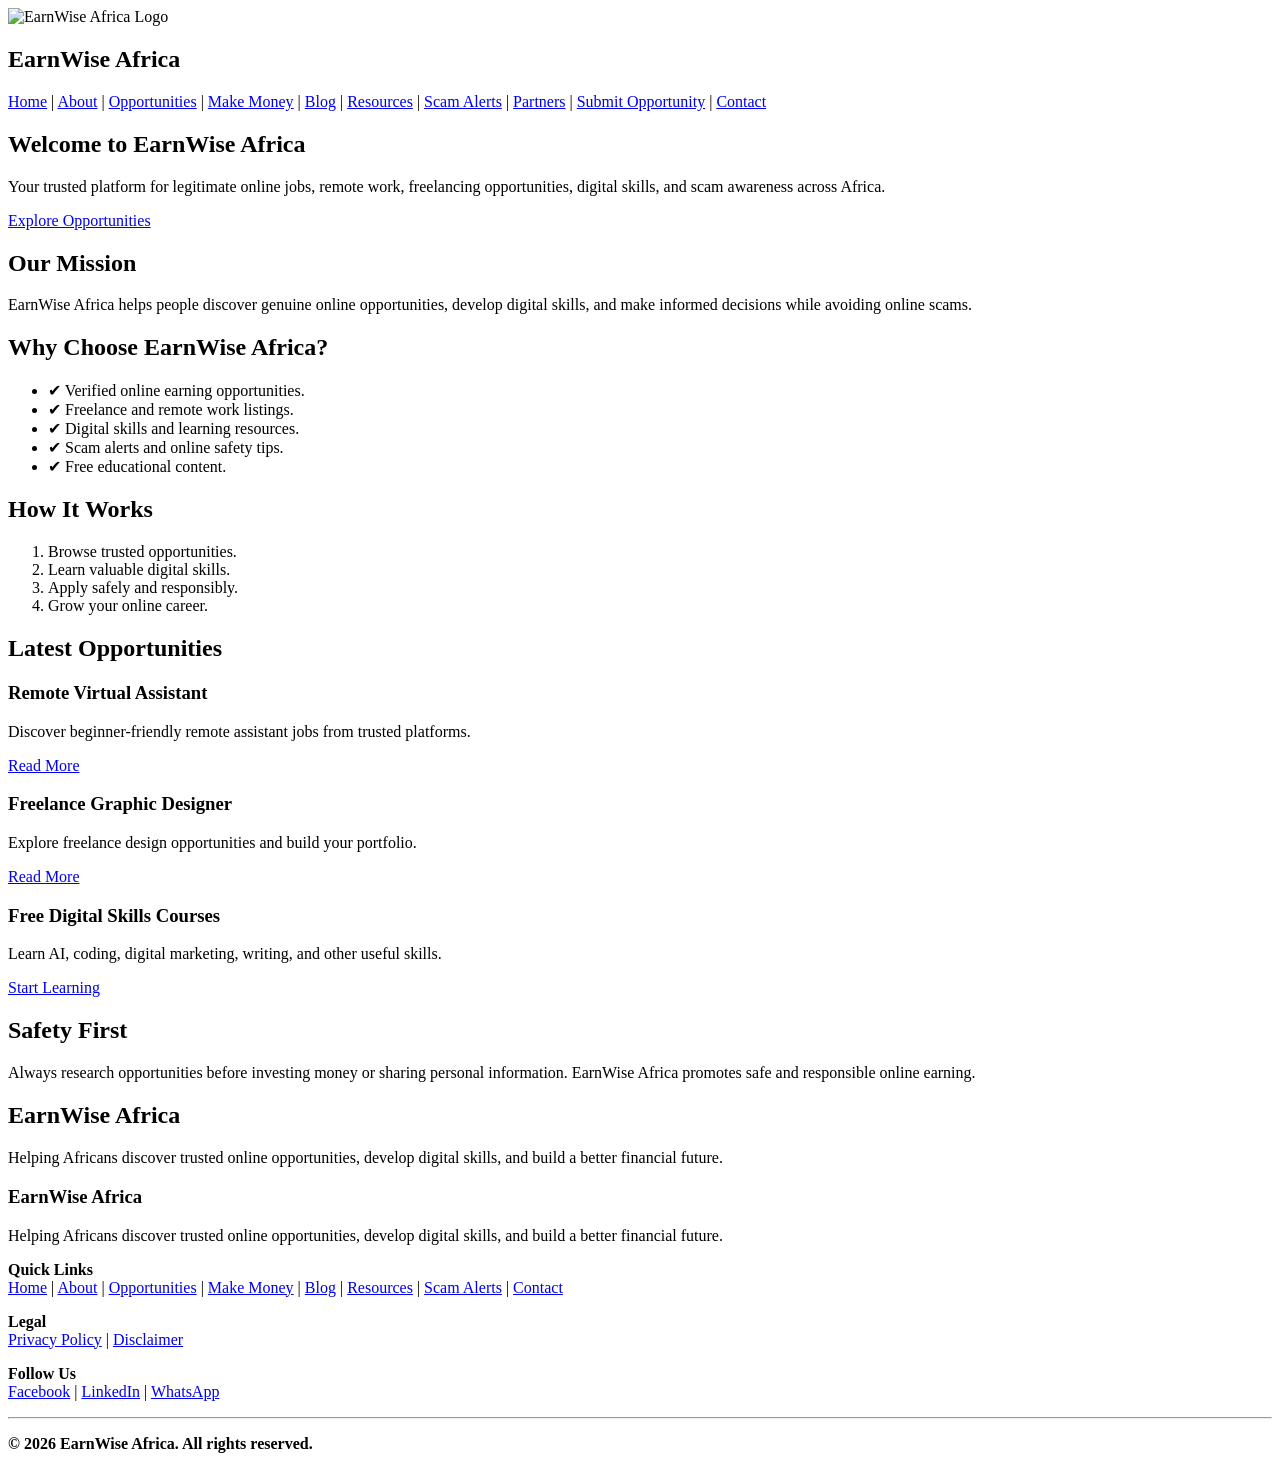
==== index.html @ fcb513c9 "Add initial index.html for EarnWise Africa website This is the initial commit of the index.html file" ====
<!DOCTYPE html>
<html lang="en">
<head>

<!-- Google Analytics -->
<script async src="https://www.googletagmanager.com/gtag/js?id=G-DNMQYMQJC2"></script>
<script>
window.dataLayer = window.dataLayer || [];
function gtag(){dataLayer.push(arguments);}
gtag('js', new Date());
gtag('config', 'G-DNMQYMQJC2');
</script>

<meta charset="UTF-8">
<meta name="viewport" content="width=device-width, initial-scale=1.0">

<!-- Google Search Console Verification -->
<meta name="google-site-verification" content="mtl_ciN6yXpcy8QKT2hGcUMTpzf0PStPU-qutTMoH50">

<!-- Google AdSense Verification -->
<meta name="google-adsense-account" content="ca-pub-9444051962136642">

<!-- Google AdSense Code -->
<script async src="https://pagead2.googlesyndication.com/pagead/js/adsbygoogle.js?client=ca-pub-9444051962136642"
crossorigin="anonymous"></script>

<meta name="description" content="EarnWise Africa helps Africans discover trusted online jobs, remote work, freelancing opportunities, digital skills, and scam awareness resources.">

<title>EarnWise Africa | Trusted Online Opportunities</title>

<link rel="stylesheet" href="style.css">

</head>

<body>

<nav>
<div class="logo-container">
<img src="file_00000000fa8471f48bc9422d1ed2f3ad.png" alt="EarnWise Africa Logo" class="logo">
<h2>EarnWise Africa</h2>
</div>

<div class="nav-links">
<a href="index.html">Home</a> |
<a href="about.html">About</a> |
<a href="opportunities.html">Opportunities</a> |
<a href="money.html">Make Money</a> |
<a href="blog.html">Blog</a> |
<a href="resources.html">Resources</a> |
<a href="scam-alerts.html">Scam Alerts</a> |
<a href="partners.html">Partners</a> |
<a href="submit-opportunity.html">Submit Opportunity</a> |
<a href="contact.html">Contact</a>
</div>
</nav>

<section class="hero">
<h1>Welcome to EarnWise Africa</h1>
<p>Your trusted platform for legitimate online jobs, remote work, freelancing opportunities, digital skills, and scam awareness across Africa.</p>
<a href="opportunities.html">Explore Opportunities</a>
</section>

<section>
<h2>Our Mission</h2>
<p>EarnWise Africa helps people discover genuine online opportunities, develop digital skills, and make informed decisions while avoiding online scams.</p>
</section>

<section>
<h2>Why Choose EarnWise Africa?</h2>
<ul>
<li>✔ Verified online earning opportunities.</li>
<li>✔ Freelance and remote work listings.</li>
<li>✔ Digital skills and learning resources.</li>
<li>✔ Scam alerts and online safety tips.</li>
<li>✔ Free educational content.</li>
</ul>
</section>

<section>
<h2>How It Works</h2>
<ol>
<li>Browse trusted opportunities.</li>
<li>Learn valuable digital skills.</li>
<li>Apply safely and responsibly.</li>
<li>Grow your online career.</li>
</ol>
</section>

<section>
<h2>Latest Opportunities</h2>

<div class="card">
<h3>Remote Virtual Assistant</h3>
<p>Discover beginner-friendly remote assistant jobs from trusted platforms.</p>
<a href="opportunities.html">Read More</a>
</div>

<div class="card">
<h3>Freelance Graphic Designer</h3>
<p>Explore freelance design opportunities and build your portfolio.</p>
<a href="opportunities.html">Read More</a>
</div>

<div class="card">
<h3>Free Digital Skills Courses</h3>
<p>Learn AI, coding, digital marketing, writing, and other useful skills.</p>
<a href="resources.html">Start Learning</a>
</div>
</section>

<section>
<h2>Safety First</h2>
<p>Always research opportunities before investing money or sharing personal information. EarnWise Africa promotes safe and responsible online earning.</p>
</section>

<section class="brand">
<h2>EarnWise Africa</h2>
<p>Helping Africans discover trusted online opportunities, develop digital skills, and build a better financial future.</p>
</section>

<footer>
<h3>EarnWise Africa</h3>
<p>Helping Africans discover trusted online opportunities, develop digital skills, and build a better financial future.</p>

<p><strong>Quick Links</strong><br>
<a href="index.html">Home</a> |
<a href="about.html">About</a> |
<a href="opportunities.html">Opportunities</a> |
<a href="money.html">Make Money</a> |
<a href="blog.html">Blog</a> |
<a href="resources.html">Resources</a> |
<a href="scam-alerts.html">Scam Alerts</a> |
<a href="contact.html">Contact</a></p>

<p><strong>Legal</strong><br>
<a href="privacy.html">Privacy Policy</a> |
<a href="disclaimer.html">Disclaimer</a></p>

<p><strong>Follow Us</strong><br>
<a href="YOUR_FACEBOOK_LINK" target="_blank">Facebook</a> |
<a href="YOUR_LINKEDIN_LINK" target="_blank">LinkedIn</a> |
<a href="YOUR_WHATSAPP_LINK" target="_blank">WhatsApp</a></p>

<hr>
<p><strong>&copy; 2026 EarnWise Africa. All rights reserved.</strong></p>
</footer>

</body>
</html>
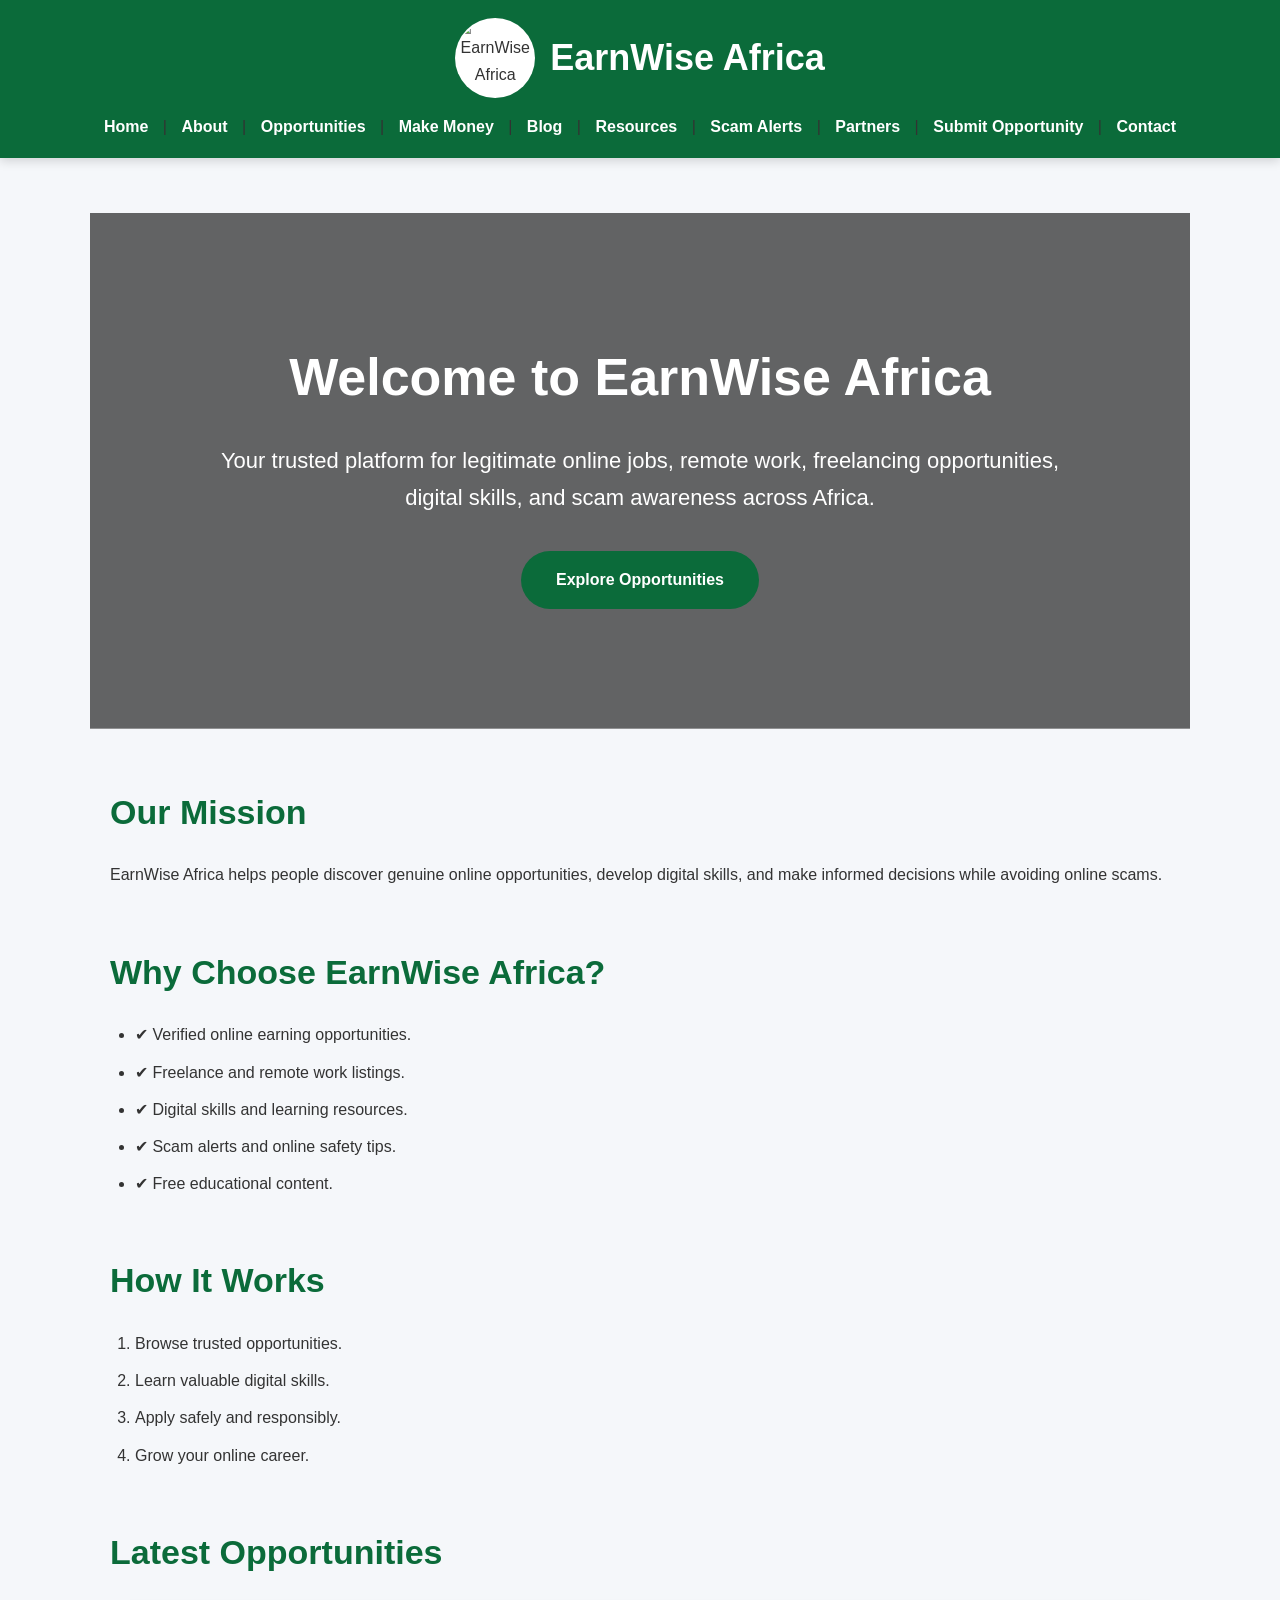
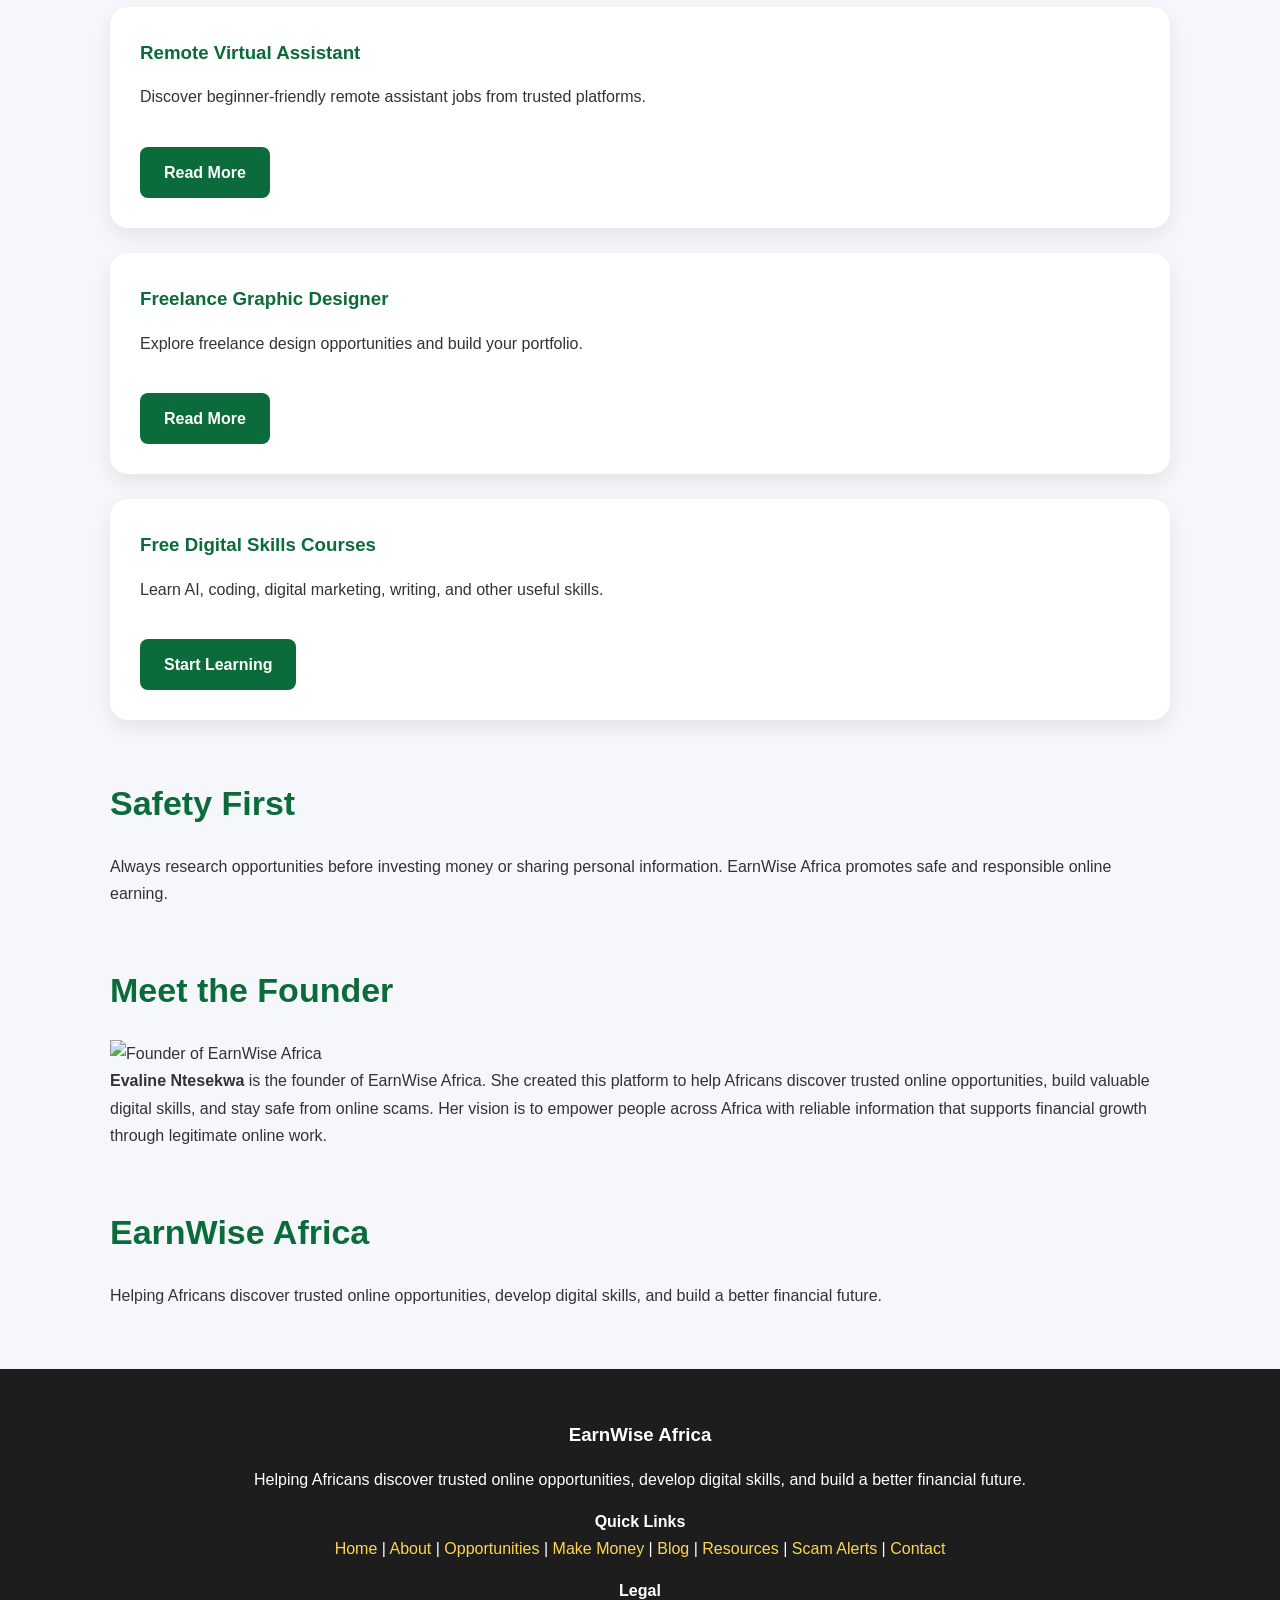
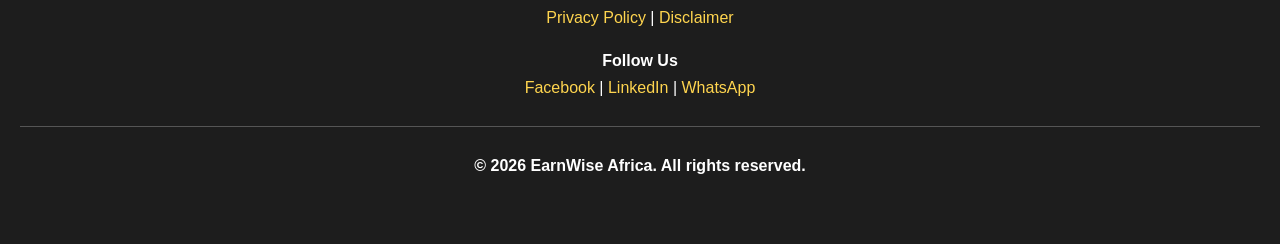
==== commit 7d2b3156: "Update index.html" ====
--- a/index.html
+++ b/index.html
@@ -17,10 +17,9 @@
 <!-- Google Search Console Verification -->
 <meta name="google-site-verification" content="mtl_ciN6yXpcy8QKT2hGcUMTpzf0PStPU-qutTMoH50">
 
-<!-- Google AdSense Verification -->
+<!-- Google AdSense -->
 <meta name="google-adsense-account" content="ca-pub-9444051962136642">
 
-<!-- Google AdSense Code -->
 <script async src="https://pagead2.googlesyndication.com/pagead/js/adsbygoogle.js?client=ca-pub-9444051962136642"
 crossorigin="anonymous"></script>
 
@@ -36,7 +35,7 @@
 
 <nav>
 <div class="logo-container">
-<img src="file_00000000fa8471f48bc9422d1ed2f3ad.png" alt="EarnWise Africa Logo" class="logo">
+<img src="logo.png" alt="EarnWise Africa Logo" class="logo">
 <h2>EarnWise Africa</h2>
 </div>
 
@@ -106,11 +105,21 @@
 <p>Learn AI, coding, digital marketing, writing, and other useful skills.</p>
 <a href="resources.html">Start Learning</a>
 </div>
+
 </section>
 
 <section>
 <h2>Safety First</h2>
 <p>Always research opportunities before investing money or sharing personal information. EarnWise Africa promotes safe and responsible online earning.</p>
+</section>
+
+<section class="founder">
+<h2>Meet the Founder</h2>
+
+<img src="founder.jpg" alt="Founder of EarnWise Africa" class="founder-photo">
+
+<p><strong>Evaline Ntesekwa</strong> is the founder of EarnWise Africa. She created this platform to help Africans discover trusted online opportunities, build valuable digital skills, and stay safe from online scams. Her vision is to empower people across Africa with reliable information that supports financial growth through legitimate online work.</p>
+
 </section>
 
 <section class="brand">
@@ -119,10 +128,13 @@
 </section>
 
 <footer>
+
 <h3>EarnWise Africa</h3>
+
 <p>Helping Africans discover trusted online opportunities, develop digital skills, and build a better financial future.</p>
 
 <p><strong>Quick Links</strong><br>
+
 <a href="index.html">Home</a> |
 <a href="about.html">About</a> |
 <a href="opportunities.html">Opportunities</a> |
@@ -130,19 +142,29 @@
 <a href="blog.html">Blog</a> |
 <a href="resources.html">Resources</a> |
 <a href="scam-alerts.html">Scam Alerts</a> |
-<a href="contact.html">Contact</a></p>
+<a href="contact.html">Contact</a>
+
+</p>
 
 <p><strong>Legal</strong><br>
+
 <a href="privacy.html">Privacy Policy</a> |
-<a href="disclaimer.html">Disclaimer</a></p>
+<a href="disclaimer.html">Disclaimer</a>
+
+</p>
 
 <p><strong>Follow Us</strong><br>
+
 <a href="YOUR_FACEBOOK_LINK" target="_blank">Facebook</a> |
 <a href="YOUR_LINKEDIN_LINK" target="_blank">LinkedIn</a> |
-<a href="YOUR_WHATSAPP_LINK" target="_blank">WhatsApp</a></p>
+<a href="YOUR_WHATSAPP_LINK" target="_blank">WhatsApp</a>
+
+</p>
 
 <hr>
+
 <p><strong>&copy; 2026 EarnWise Africa. All rights reserved.</strong></p>
+
 </footer>
 
 </body>
--- a/style.css
+++ b/style.css
@@ -0,0 +1,306 @@
+*{
+  margin:0;
+  padding:0;
+  box-sizing:border-box;
+}
+
+html{
+  scroll-behavior:smooth;
+}
+
+body{
+  font-family:Arial, Helvetica, sans-serif;
+  background:#f5f7fa;
+  color:#333;
+  line-height:1.7;
+}
+
+/* Navigation */
+
+nav{
+  background:#0b6b3a;
+  padding:18px;
+  text-align:center;
+  position:sticky;
+  top:0;
+  z-index:1000;
+  box-shadow:0 3px 10px rgba(0,0,0,.15);
+}
+
+/* Logo Container */
+
+.logo-container{
+  display:flex;
+  justify-content:center;
+  align-items:center;
+  gap:15px;
+  margin-bottom:15px;
+}
+
+.logo{
+  width:80px;
+  height:80px;
+  object-fit:contain;
+  border-radius:50%;
+  background:white;
+}
+
+.logo-container h2{
+  color:white;
+  font-size:36px;
+  margin:0;
+}
+
+nav h2{
+  color:white;
+  font-size:36px;
+  margin-bottom:15px;
+}
+
+.nav-links a,
+nav a{
+  color:white;
+  text-decoration:none;
+  margin:0 10px;
+  font-weight:bold;
+  transition:.3s;
+}
+
+nav a:hover{
+  color:#ffd54f;
+}
+
+/* Hero */
+
+.hero{
+  background:
+  linear-gradient(rgba(0,0,0,.6),rgba(0,0,0,.6)),
+  url("https://images.unsplash.com/photo-1521737604893-d14cc237f11d?w=1600");
+
+  background-size:cover;
+  background-position:center;
+  color:white;
+  text-align:center;
+  padding:120px 20px;
+}
+
+.hero h1{
+  font-size:52px;
+  margin-bottom:20px;
+}
+
+.hero p{
+  font-size:22px;
+  max-width:850px;
+  margin:auto;
+}
+
+.hero a{
+  display:inline-block;
+  margin-top:35px;
+  background:#0b6b3a;
+  color:white;
+  padding:15px 35px;
+  border-radius:40px;
+  text-decoration:none;
+  font-weight:bold;
+}
+
+.hero a:hover{
+  background:#09582f;
+}
+
+/* Sections */
+
+section{
+  max-width:1100px;
+  margin:55px auto;
+  padding:0 20px;
+}
+
+section h2{
+  color:#0b6b3a;
+  font-size:34px;
+  margin-bottom:20px;
+}
+
+section p{
+  margin-bottom:18px;
+}
+
+/* Cards */
+
+.card{
+  background:white;
+  padding:30px;
+  margin:25px 0;
+  border-radius:18px;
+  box-shadow:0 8px 20px rgba(0,0,0,.08);
+  transition:.3s;
+}
+
+.card:hover{
+  transform:translateY(-6px);
+}
+
+.card h3{
+  color:#0b6b3a;
+  margin-bottom:15px;
+}
+
+.card a{
+  display:inline-block;
+  margin-top:18px;
+  padding:12px 24px;
+  background:#0b6b3a;
+  color:white;
+  border-radius:8px;
+  text-decoration:none;
+  font-weight:bold;
+}
+
+.card a:hover{
+  background:#09582f;
+}
+
+/* Lists */
+
+ul,
+ol{
+  padding-left:25px;
+}
+
+li{
+  margin-bottom:10px;
+}
+
+/* Forms */
+
+form{
+  margin-top:20px;
+}
+
+label{
+  display:block;
+  margin-bottom:8px;
+  color:#0b6b3a;
+  font-weight:bold;
+}
+
+input,
+textarea,
+select{
+  width:100%;
+  padding:14px;
+  margin-bottom:20px;
+  border:1px solid #ccc;
+  border-radius:8px;
+  font-size:16px;
+}
+
+input:focus,
+textarea:focus,
+select:focus{
+  outline:none;
+  border-color:#0b6b3a;
+}
+
+textarea{
+  resize:vertical;
+}
+
+button{
+  background:#0b6b3a;
+  color:white;
+  border:none;
+  padding:14px 28px;
+  border-radius:8px;
+  font-size:16px;
+  font-weight:bold;
+  cursor:pointer;
+}
+
+button:hover{
+  background:#09582f;
+}
+
+/* Footer */
+
+footer{
+  background:#1d1d1d;
+  color:white;
+  text-align:center;
+  padding:50px 20px;
+  margin-top:60px;
+}
+
+footer h3{
+  margin-bottom:15px;
+}
+
+footer p{
+  margin-bottom:15px;
+}
+
+footer a{
+  color:#ffd54f;
+  text-decoration:none;
+}
+
+footer a:hover{
+  text-decoration:underline;
+}
+
+hr{
+  border:none;
+  border-top:1px solid #555;
+  margin:25px 0;
+}
+
+/* Mobile */
+
+@media(max-width:768px){
+
+.logo{
+  width:65px;
+  height:65px;
+}
+
+.logo-container{
+  flex-direction:column;
+}
+
+.logo-container h2{
+  font-size:28px;
+}
+
+nav a{
+  display:inline-block;
+  margin:8px;
+}
+
+.hero{
+  padding:90px 20px;
+}
+
+.hero h1{
+  font-size:38px;
+}
+
+.hero p{
+  font-size:18px;
+}
+
+section h2{
+  font-size:28px;
+}
+
+.card{
+  padding:22px;
+}
+
+button{
+  width:100%;
+}
+
+}
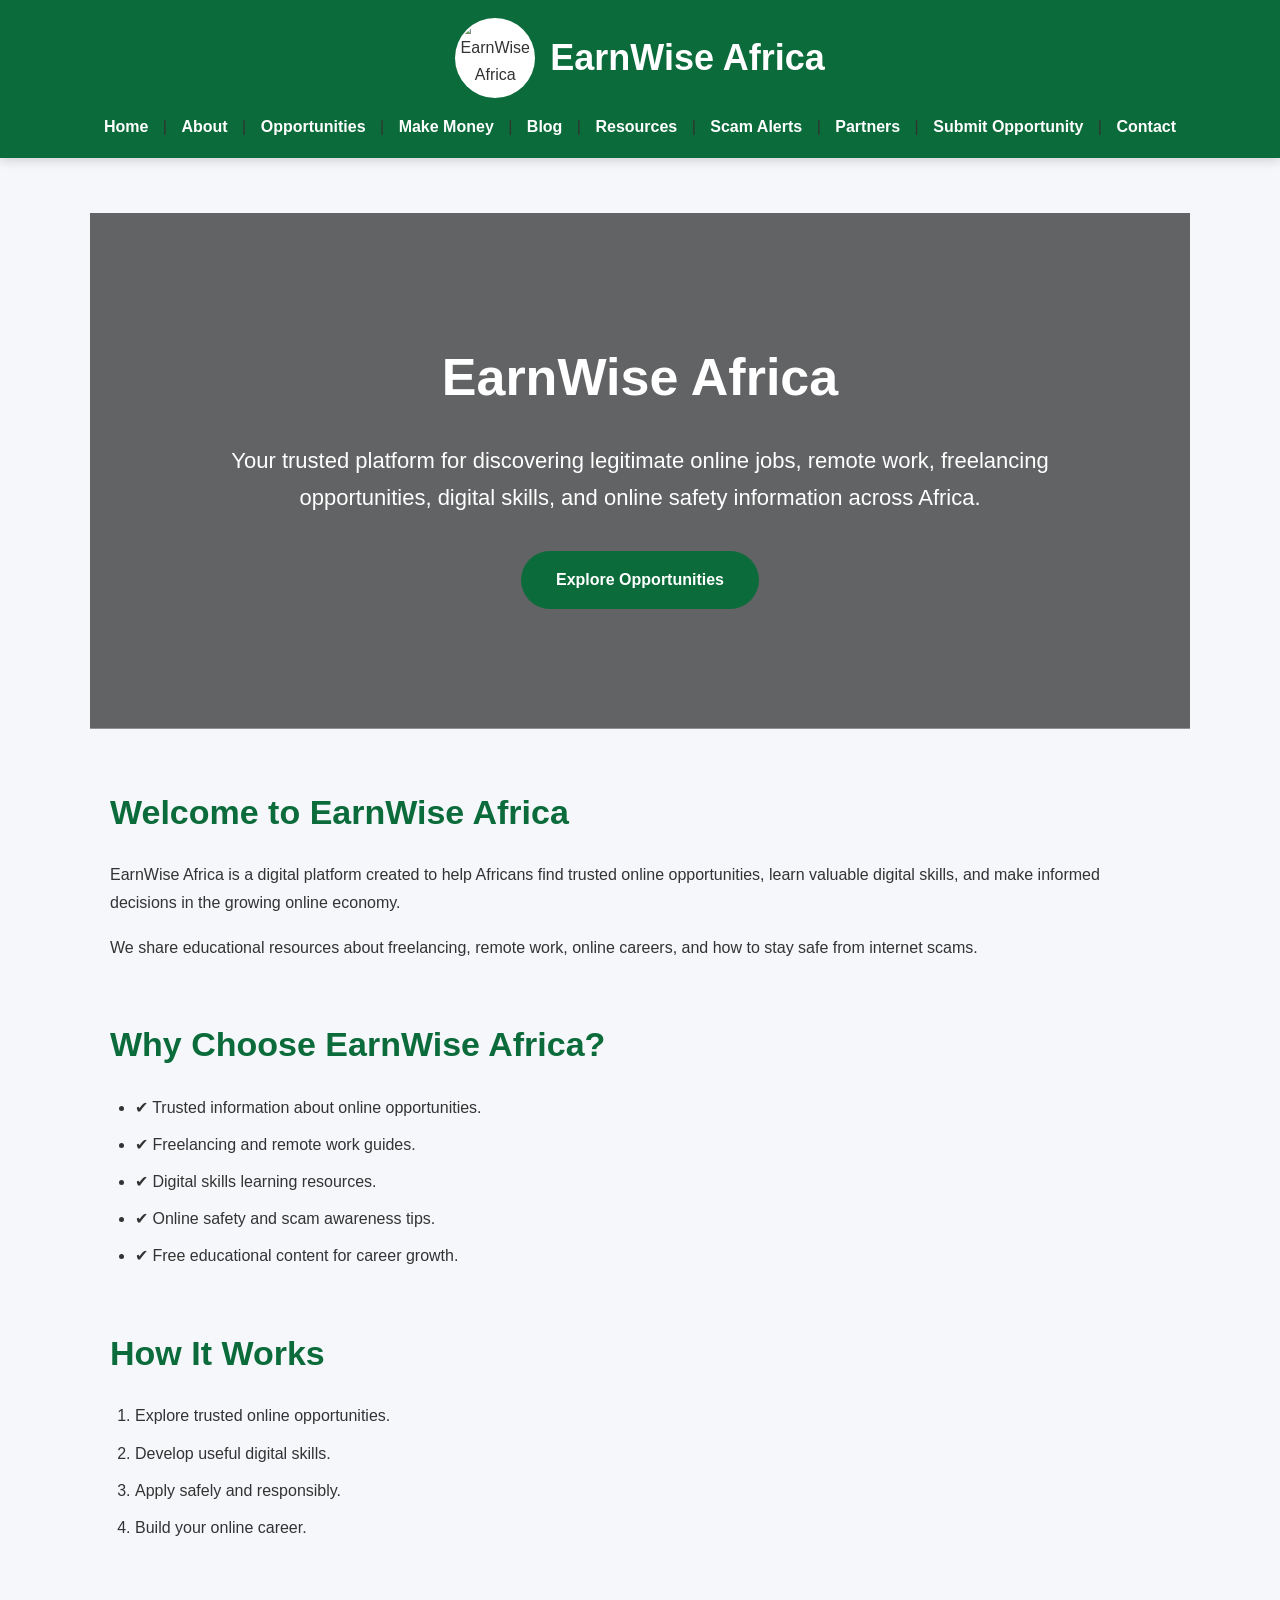
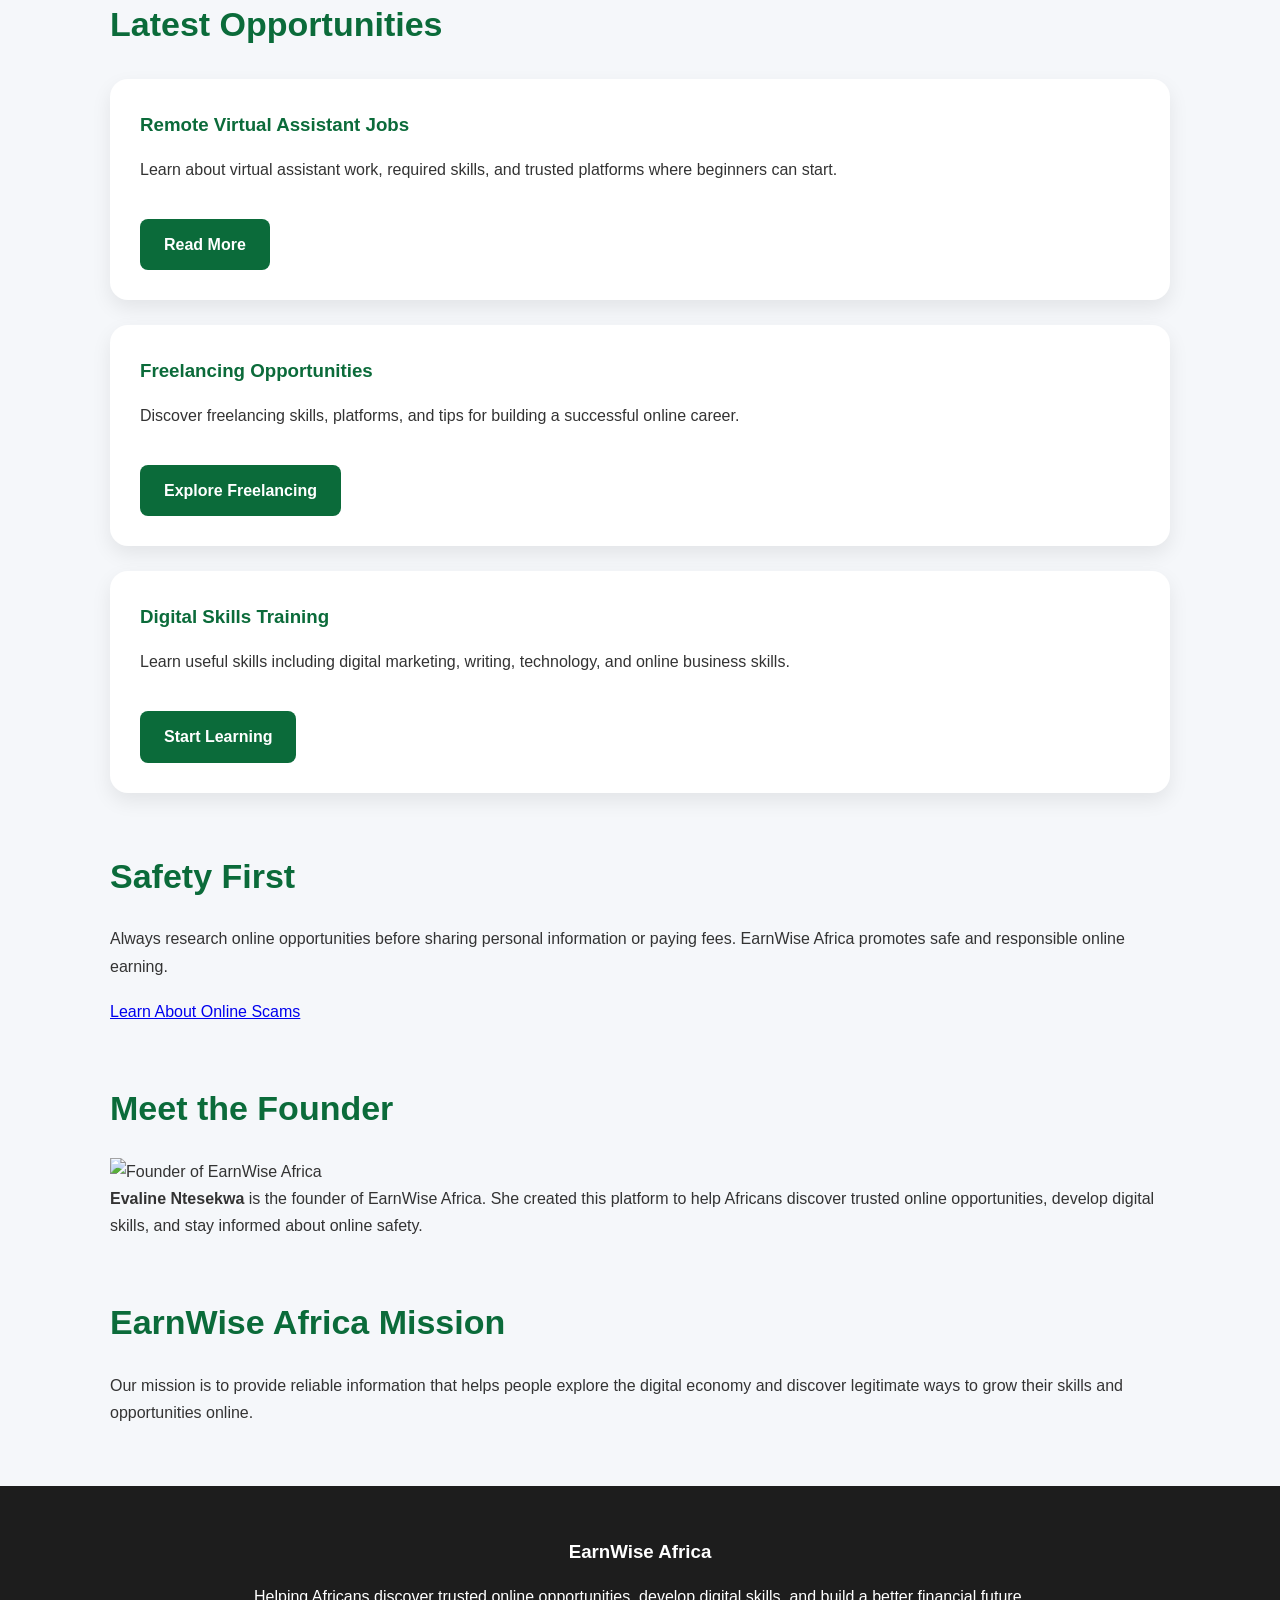
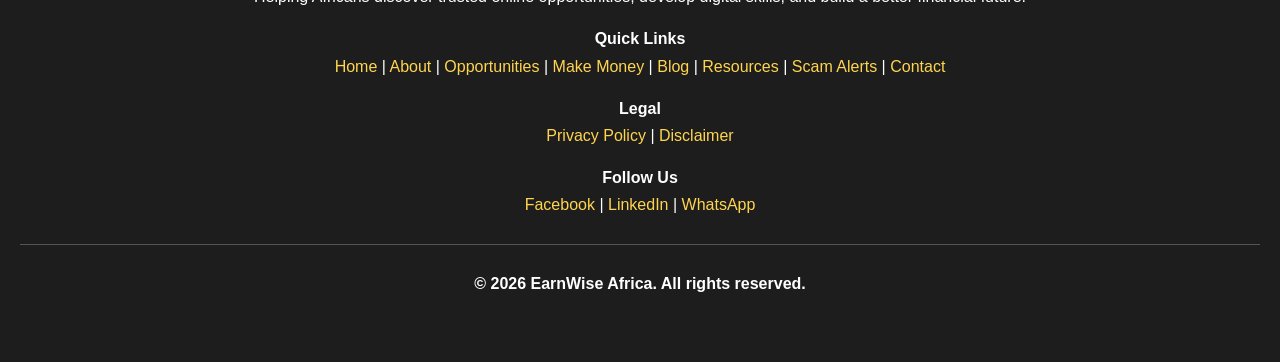
==== commit b1e75843: "Update index.html" ====
--- a/index.html
+++ b/index.html
@@ -1,9 +1,11 @@
 <!DOCTYPE html>
 <html lang="en">
+
 <head>
 
 <!-- Google Analytics -->
 <script async src="https://www.googletagmanager.com/gtag/js?id=G-DNMQYMQJC2"></script>
+
 <script>
 window.dataLayer = window.dataLayer || [];
 function gtag(){dataLayer.push(arguments);}
@@ -11,161 +13,442 @@
 gtag('config', 'G-DNMQYMQJC2');
 </script>
 
+
 <meta charset="UTF-8">
+
 <meta name="viewport" content="width=device-width, initial-scale=1.0">
+
 
 <!-- Google Search Console Verification -->
 <meta name="google-site-verification" content="mtl_ciN6yXpcy8QKT2hGcUMTpzf0PStPU-qutTMoH50">
 
-<!-- Google AdSense -->
-<meta name="google-adsense-account" content="ca-pub-9444051962136642">
-
-<script async src="https://pagead2.googlesyndication.com/pagead/js/adsbygoogle.js?client=ca-pub-9444051962136642"
+
+<!-- Google AdSense Verification -->
+<meta name="google-adsense-account" content="ca-pub-5762708963387552">
+
+
+<!-- Google AdSense Script -->
+<script async src="https://pagead2.googlesyndication.com/pagead/js/adsbygoogle.js?client=ca-pub-5762708963387552"
 crossorigin="anonymous"></script>
 
-<meta name="description" content="EarnWise Africa helps Africans discover trusted online jobs, remote work, freelancing opportunities, digital skills, and scam awareness resources.">
-
-<title>EarnWise Africa | Trusted Online Opportunities</title>
+
+<meta name="description" content="EarnWise Africa helps Africans discover trusted online jobs, remote work, freelancing opportunities, digital skills, online earning guides, and scam awareness resources.">
+
+
+<meta name="keywords" content="online jobs Africa, remote work, freelancing Africa, digital skills, make money online, online opportunities, scam alerts">
+
+
+<title>
+EarnWise Africa | Trusted Online Opportunities, Freelancing & Digital Skills
+</title>
+
 
 <link rel="stylesheet" href="style.css">
 
+
 </head>
 
+
 <body>
 
+
 <nav>
+
 <div class="logo-container">
-<img src="logo.png" alt="EarnWise Africa Logo" class="logo">
+
+<img src="logo.png" 
+alt="EarnWise Africa Logo"
+class="logo">
+
+
 <h2>EarnWise Africa</h2>
+
 </div>
 
+
+
 <div class="nav-links">
+
 <a href="index.html">Home</a> |
+
 <a href="about.html">About</a> |
+
 <a href="opportunities.html">Opportunities</a> |
+
 <a href="money.html">Make Money</a> |
+
 <a href="blog.html">Blog</a> |
+
 <a href="resources.html">Resources</a> |
+
 <a href="scam-alerts.html">Scam Alerts</a> |
+
 <a href="partners.html">Partners</a> |
+
 <a href="submit-opportunity.html">Submit Opportunity</a> |
+
 <a href="contact.html">Contact</a>
+
+
 </div>
+
+
 </nav>
 
+
+
+
+
 <section class="hero">
-<h1>Welcome to EarnWise Africa</h1>
-<p>Your trusted platform for legitimate online jobs, remote work, freelancing opportunities, digital skills, and scam awareness across Africa.</p>
-<a href="opportunities.html">Explore Opportunities</a>
-</section>
+
+
+<h1>
+EarnWise Africa
+</h1>
+
+
+<p>
+Your trusted platform for discovering legitimate online jobs, remote work, freelancing opportunities, digital skills, and online safety information across Africa.
+</p>
+
+
+<a href="opportunities.html">
+Explore Opportunities
+</a>
+
+
+</section>
+
+
+
+
 
 <section>
-<h2>Our Mission</h2>
-<p>EarnWise Africa helps people discover genuine online opportunities, develop digital skills, and make informed decisions while avoiding online scams.</p>
-</section>
+
+
+<h2>
+Welcome to EarnWise Africa
+</h2>
+
+
+<p>
+EarnWise Africa is a digital platform created to help Africans find trusted online opportunities, learn valuable digital skills, and make informed decisions in the growing online economy.
+</p>
+
+
+<p>
+We share educational resources about freelancing, remote work, online careers, and how to stay safe from internet scams.
+</p>
+
+
+</section><section>
+
+<h2>
+Why Choose EarnWise Africa?
+</h2>
+
+
+<ul>
+
+<li>✔ Trusted information about online opportunities.</li>
+
+<li>✔ Freelancing and remote work guides.</li>
+
+<li>✔ Digital skills learning resources.</li>
+
+<li>✔ Online safety and scam awareness tips.</li>
+
+<li>✔ Free educational content for career growth.</li>
+
+</ul>
+
+
+</section>
+
+
+
+
 
 <section>
-<h2>Why Choose EarnWise Africa?</h2>
-<ul>
-<li>✔ Verified online earning opportunities.</li>
-<li>✔ Freelance and remote work listings.</li>
-<li>✔ Digital skills and learning resources.</li>
-<li>✔ Scam alerts and online safety tips.</li>
-<li>✔ Free educational content.</li>
-</ul>
-</section>
+
+
+<h2>
+How It Works
+</h2>
+
+
+<ol>
+
+<li>Explore trusted online opportunities.</li>
+
+<li>Develop useful digital skills.</li>
+
+<li>Apply safely and responsibly.</li>
+
+<li>Build your online career.</li>
+
+</ol>
+
+
+</section>
+
+
+
+
 
 <section>
-<h2>How It Works</h2>
-<ol>
-<li>Browse trusted opportunities.</li>
-<li>Learn valuable digital skills.</li>
-<li>Apply safely and responsibly.</li>
-<li>Grow your online career.</li>
-</ol>
-</section>
+
+
+<h2>
+Latest Opportunities
+</h2>
+
+
+
+<div class="card">
+
+<h3>
+Remote Virtual Assistant Jobs
+</h3>
+
+<p>
+Learn about virtual assistant work, required skills, and trusted platforms where beginners can start.
+</p>
+
+<a href="opportunities.html">
+Read More
+</a>
+
+</div>
+
+
+
+
+<div class="card">
+
+<h3>
+Freelancing Opportunities
+</h3>
+
+<p>
+Discover freelancing skills, platforms, and tips for building a successful online career.
+</p>
+
+<a href="opportunities.html">
+Explore Freelancing
+</a>
+
+</div>
+
+
+
+
+
+<div class="card">
+
+<h3>
+Digital Skills Training
+</h3>
+
+<p>
+Learn useful skills including digital marketing, writing, technology, and online business skills.
+</p>
+
+<a href="resources.html">
+Start Learning
+</a>
+
+</div>
+
+
+</section>
+
+
+
+
 
 <section>
-<h2>Latest Opportunities</h2>
-
-<div class="card">
-<h3>Remote Virtual Assistant</h3>
-<p>Discover beginner-friendly remote assistant jobs from trusted platforms.</p>
-<a href="opportunities.html">Read More</a>
-</div>
-
-<div class="card">
-<h3>Freelance Graphic Designer</h3>
-<p>Explore freelance design opportunities and build your portfolio.</p>
-<a href="opportunities.html">Read More</a>
-</div>
-
-<div class="card">
-<h3>Free Digital Skills Courses</h3>
-<p>Learn AI, coding, digital marketing, writing, and other useful skills.</p>
-<a href="resources.html">Start Learning</a>
-</div>
-
-</section>
+
+
+<h2>
+Safety First
+</h2>
+
+
+<p>
+Always research online opportunities before sharing personal information or paying fees. EarnWise Africa promotes safe and responsible online earning.
+</p>
+
+
+<a href="scam-alerts.html">
+Learn About Online Scams
+</a>
+
+
+</section>
+
+
+
+
+
+<section class="founder">
+
+
+<h2>
+Meet the Founder
+</h2>
+
+
+<img src="founder.jpg"
+alt="Founder of EarnWise Africa"
+class="founder-photo">
+
+
+<p>
+
+<strong>
+Evaline Ntesekwa
+</strong>
+is the founder of EarnWise Africa. She created this platform to help Africans discover trusted online opportunities, develop digital skills, and stay informed about online safety.
+
+</p>
+
+
+</section>
+
+
+
+
 
 <section>
-<h2>Safety First</h2>
-<p>Always research opportunities before investing money or sharing personal information. EarnWise Africa promotes safe and responsible online earning.</p>
-</section>
-
-<section class="founder">
-<h2>Meet the Founder</h2>
-
-<img src="founder.jpg" alt="Founder of EarnWise Africa" class="founder-photo">
-
-<p><strong>Evaline Ntesekwa</strong> is the founder of EarnWise Africa. She created this platform to help Africans discover trusted online opportunities, build valuable digital skills, and stay safe from online scams. Her vision is to empower people across Africa with reliable information that supports financial growth through legitimate online work.</p>
-
-</section>
-
-<section class="brand">
-<h2>EarnWise Africa</h2>
-<p>Helping Africans discover trusted online opportunities, develop digital skills, and build a better financial future.</p>
-</section>
+
+
+<h2>
+EarnWise Africa Mission
+</h2>
+
+
+<p>
+Our mission is to provide reliable information that helps people explore the digital economy and discover legitimate ways to grow their skills and opportunities online.
+</p>
+
+
+</section>
+
+
+
+
 
 <footer>
 
-<h3>EarnWise Africa</h3>
-
-<p>Helping Africans discover trusted online opportunities, develop digital skills, and build a better financial future.</p>
-
-<p><strong>Quick Links</strong><br>
+
+<h3>
+EarnWise Africa
+</h3>
+
+
+<p>
+Helping Africans discover trusted online opportunities, develop digital skills, and build a better financial future.
+</p>
+
+
+
+<p>
+
+<strong>
+Quick Links
+</strong>
+<br>
+
 
 <a href="index.html">Home</a> |
+
 <a href="about.html">About</a> |
+
 <a href="opportunities.html">Opportunities</a> |
+
 <a href="money.html">Make Money</a> |
+
 <a href="blog.html">Blog</a> |
+
 <a href="resources.html">Resources</a> |
+
 <a href="scam-alerts.html">Scam Alerts</a> |
+
 <a href="contact.html">Contact</a>
 
-</p>
-
-<p><strong>Legal</strong><br>
-
-<a href="privacy.html">Privacy Policy</a> |
-<a href="disclaimer.html">Disclaimer</a>
-
-</p>
-
-<p><strong>Follow Us</strong><br>
-
-<a href="YOUR_FACEBOOK_LINK" target="_blank">Facebook</a> |
-<a href="YOUR_LINKEDIN_LINK" target="_blank">LinkedIn</a> |
-<a href="YOUR_WHATSAPP_LINK" target="_blank">WhatsApp</a>
-
-</p>
+
+</p>
+
+
+
+<p>
+
+<strong>
+Legal
+</strong>
+<br>
+
+
+<a href="privacy.html">
+Privacy Policy
+</a>
+|
+
+<a href="disclaimer.html">
+Disclaimer
+</a>
+
+
+</p>
+
+
+
+<p>
+
+<strong>
+Follow Us
+</strong>
+<br>
+
+
+<a href="YOUR_FACEBOOK_LINK" target="_blank">
+Facebook
+</a>
+|
+
+<a href="YOUR_LINKEDIN_LINK" target="_blank">
+LinkedIn
+</a>
+|
+
+<a href="YOUR_WHATSAPP_LINK" target="_blank">
+WhatsApp
+</a>
+
+
+</p>
+
+
 
 <hr>
 
-<p><strong>&copy; 2026 EarnWise Africa. All rights reserved.</strong></p>
+
+<p>
+
+<strong>
+&copy; 2026 EarnWise Africa. All rights reserved.
+</strong>
+
+
+</p>
+
+
 
 </footer>
 
+
+
 </body>
+
 </html>
